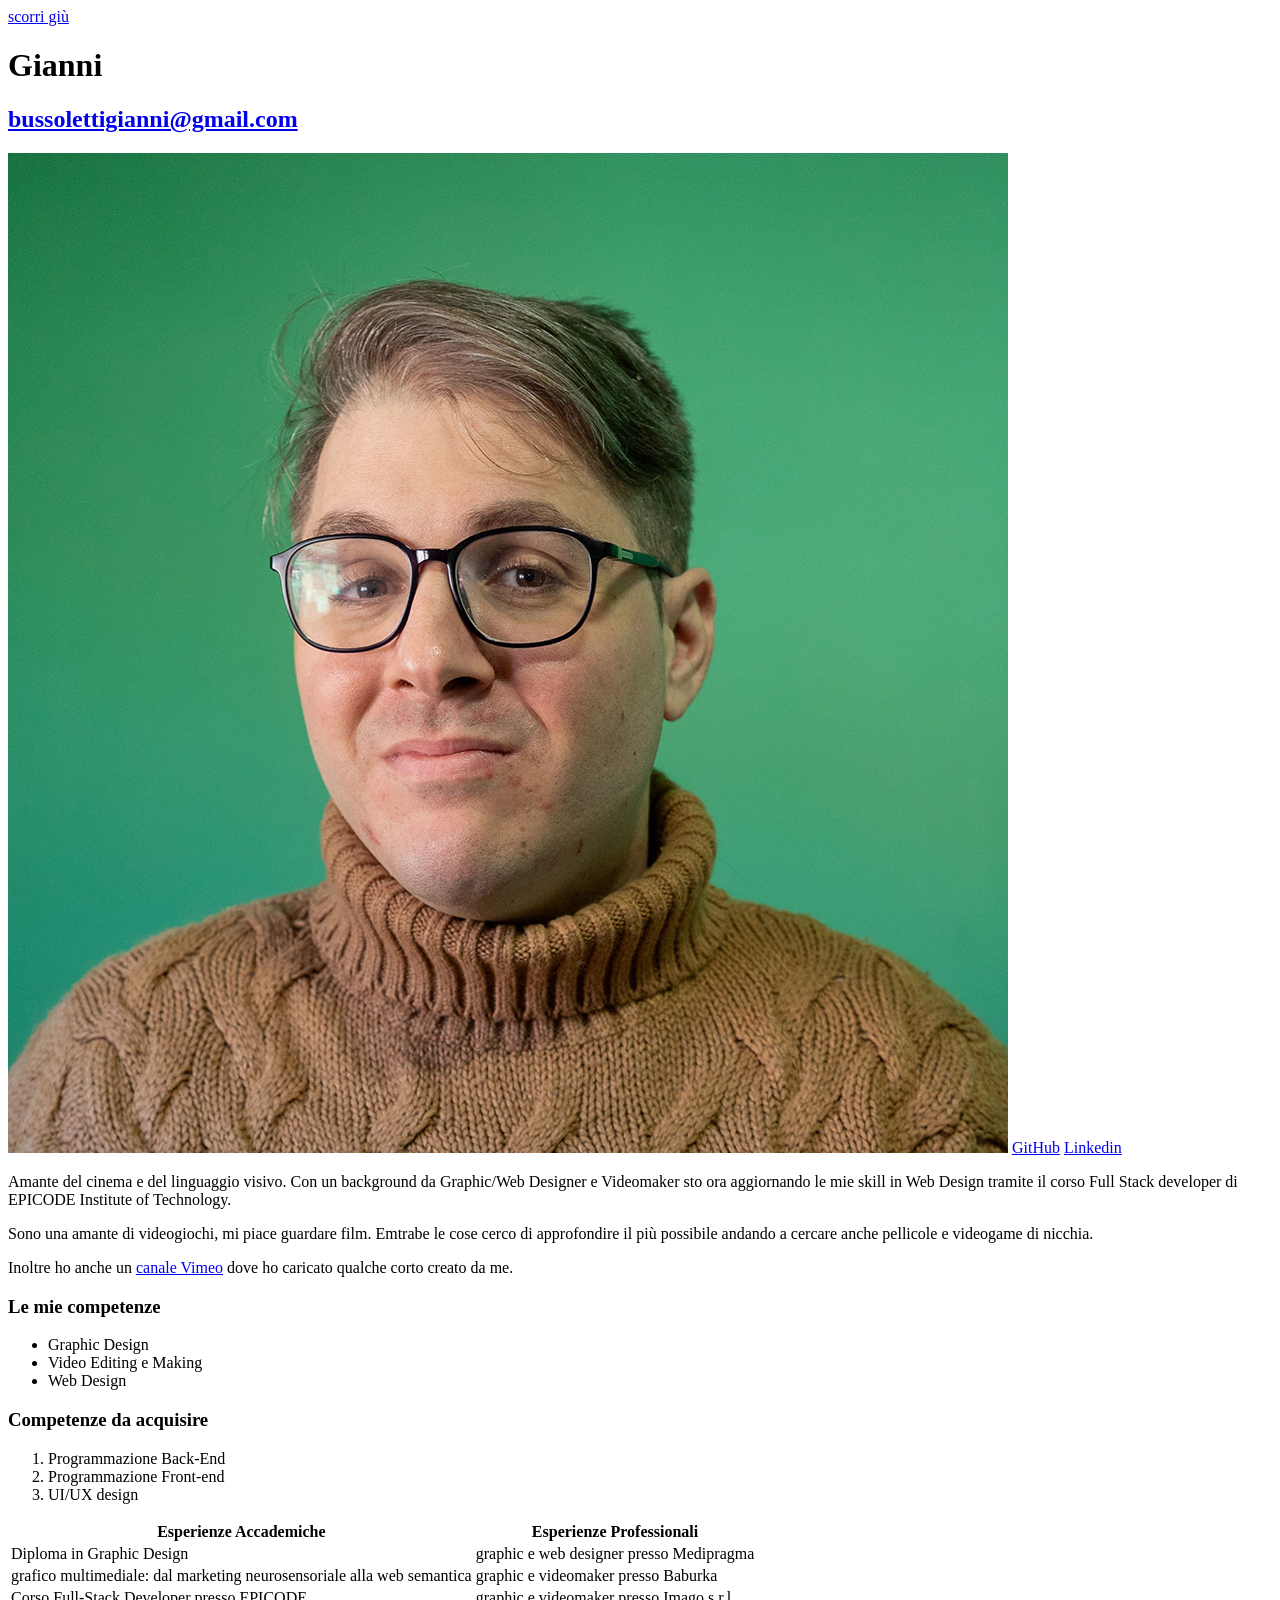
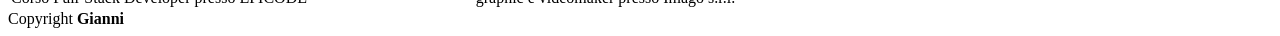
==== index.html @ b33191c7 "Prima versione esercizio" ====
<!doctype html>
<html lang="en">
  <head>
    <meta charset="UTF-8" />
    <meta name="viewport" content="width=device-width, initial-scale=1.0" />
    <title>Presentazione Gianni</title>
  </head>
  <body>
    <div>
    <a href="#footer-wrap">scorri giù</a>

    <h1>Gianni</h1>
    <h2>
      <a href="mailto:bussolettigianni@gmail.com">bussolettigianni@gmail.com</a>
    </h2>
    <main>
      <a href="#"><img src="ph-gianni.jpg" alt="Selfie Gianni" /></a>
      <a href="https://github.com/Gianni-B">GitHub</a>
      <a href="https://www.linkedin.com/in/giannibussoletti/">Linkedin</a>
      <p>
        Amante del cinema e del linguaggio visivo. Con un background da
        Graphic/Web Designer e Videomaker sto ora aggiornando le mie skill in
        Web Design tramite il corso Full Stack developer di EPICODE Institute of
        Technology.
      </p>
      <p>
        Sono una amante di videogiochi, mi piace guardare film. Emtrabe le cose
        cerco di approfondire il più possibile andando a cercare anche pellicole
        e videogame di nicchia.
      </p>
      <p>
        Inoltre ho anche un
        <a href="https://vimeo.com/giannibussoletti">canale Vimeo</a> dove ho
        caricato qualche corto creato da me.
      </p>
      <div>
        <h3>Le mie competenze</h3>
        <ul>
          <li>Graphic Design</li>
          <li>Video Editing e Making</li>
          <li>Web Design</li>
        </ul>
        <h3>Competenze da acquisire</h3>
        <ol>
          <li>Programmazione Back-End</li>
          <li>Programmazione Front-end</li>
          <li>UI/UX design</li>
        </ol>
      </div>
      <table>
        <tr>
          <th>Esperienze Accademiche</th>
          <th>Esperienze Professionali</th>
        </tr>
        <tr>
          <td>Diploma in Graphic Design</td>
          <td>graphic e web designer presso Medipragma</td>
        </tr>

        <tr>
          <td>
            grafico multimediale: dal marketing neurosensoriale alla web
            semantica
          </td>
          <td>graphic e videomaker presso Baburka</td>
        </tr>
        <tr>
          <td>Corso Full-Stack Developer presso EPICODE</td>
          <td>graphic e videomaker presso Imago s.r.l.</td>
        </tr>
      </table>
    </main>
    <footer id="footer-wrap">Copyright <b>Gianni</b></footer>
  </body>
</html>
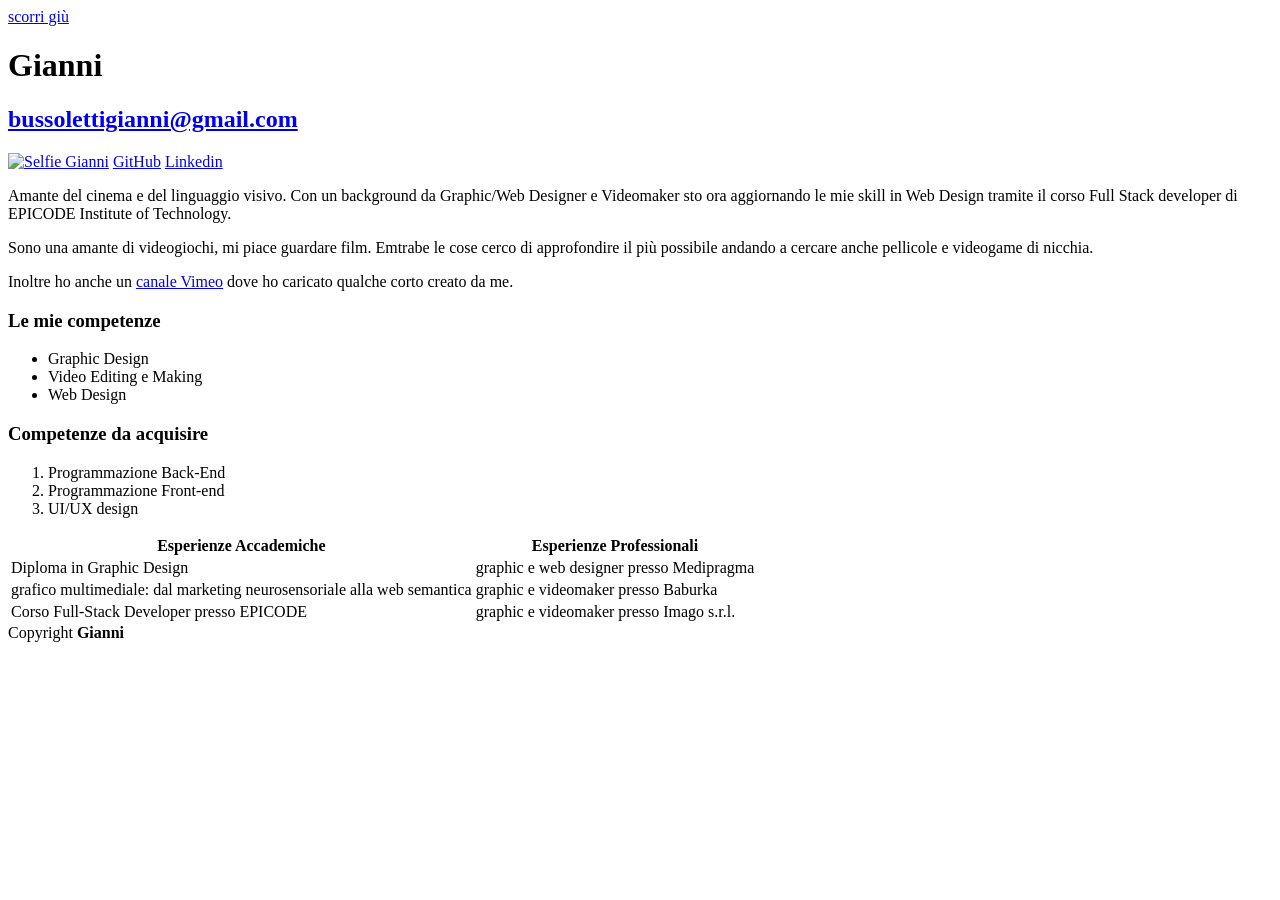
==== commit 3c79bb11: "V2 foto aggiornata" ====
--- a/index.html
+++ b/index.html
@@ -14,7 +14,7 @@
       <a href="mailto:bussolettigianni@gmail.com">bussolettigianni@gmail.com</a>
     </h2>
     <main>
-      <a href="#"><img src="ph-gianni.jpg" alt="Selfie Gianni" /></a>
+      <a href="#"><img src="https://placecats.com/800/800" alt="Selfie Gianni" /></a>
       <a href="https://github.com/Gianni-B">GitHub</a>
       <a href="https://www.linkedin.com/in/giannibussoletti/">Linkedin</a>
       <p>
